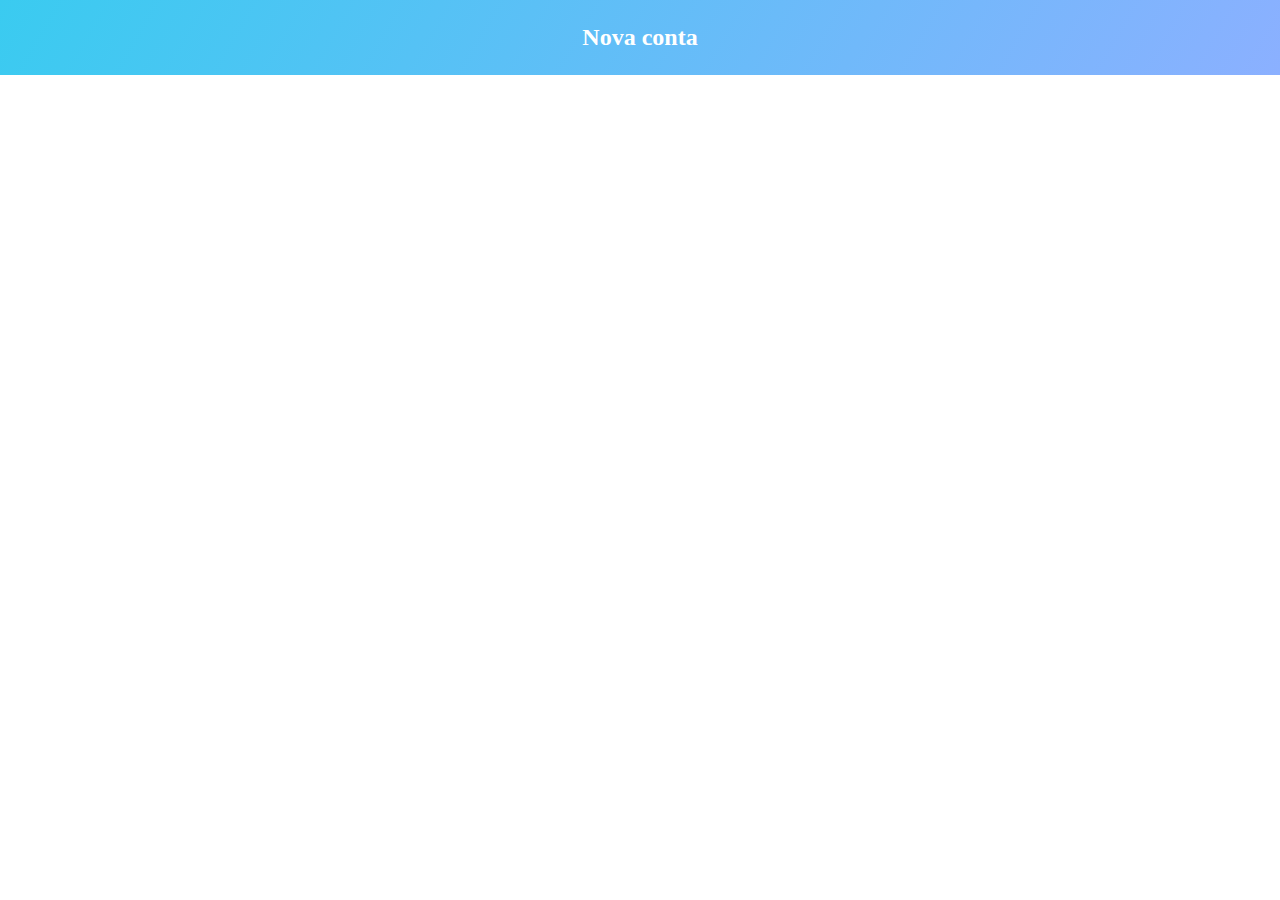
==== formulario/index.html @ 1b2b5446 "salvando novos projetos" ====
<!DOCTYPE html>
<html lang="en">
<head>
    <meta charset="UTF-8">
    <meta name="viewport" content="width=device-width, initial-scale=1.0">
   <link rel="stylesheet" href="style.css">

    <title>formulario</title>
</head>
<body>
    <div class="container">
        <section class="header">
            <h2>Nova conta</h2>
        </section>

        <form id="form">
            <div class="form-content">
                <label for="username">Nome do Usuário:</label>
                <input type="text" id="usermane" placeholder="Digite o nome do usuario..."/>
                <a>aqui vai a mensagem de erro... </a>
            </div>

            <div class="form-content">
                <label for="username">Nome do Usuário:</label>
                <input type="text" id="usermane" placeholder="Digite o nome do usuario..."/>
                <a>aqui vai a mensagem de erro... </a>
            </div>
        </form>
    </div>
    <footer>
        <section class="rodape">
        </section>
    </footer>
</body>
</html>
---- formulario/style.css ----
*{
    font-family: 'Poppins', 'sans-serif';
    box-sizing: border-box;
    margin: 0;
    padding: 0;
}
.body{
   /*background: #121212;*/
   width: 100%; /*largura*/
   min-height: 100vh; /*minima altura*/
   display: flex;
   justify-content: center;
   align-items: center;
}
.conteiner{
        background-color: #fafafa;
        border-radius: 14px;
        margin: 14px;
        max-width: 600px;
        width: 100%;
        box-sizing: 0 3px 5px rgba(0,0,0, 0.5);
        overflow: hidden;
}
.header{
    background:linear-gradient(120deg, #3acbf0 0%, #8bb0ff 100%);
    padding: 24px;
    text-align: center;
    color: #FFF;
}
.rodape{
    background:linear-gradient(120deg, #3acbf0 0%, #8bb0ff 100%);

}
.form{
    padding: 18px;
}
.form-content{
    margin-bottom: 8px;
    padding-bottom: 18px;
    position: relative;
}
.form-content label{
    display: inline-block;
    margin-bottom:4px;
}
.form-content input{
    display: block;
    width: 100%;
    border-radius: 8px;
    padding: 8px;
    border: 2px solid #dfdfdf;
}
.form-content{
    position: absolute;
    bottom: -8px;
    left: 0;
    visibility: hidden; /*funçao que só aparece para acusar erro de login*/
}
.form-content button{
    background-color: #00c3ff;
    color: #FFF;
    width: 100%;
    border-radius: 14px;
    padding: 10px;
    border: pointer;
    margin-top: 14px;
}
.form-content.error input{
    border-color: #ff3b25;
}
.form-content.error a{
    color:#ff3b25;
}
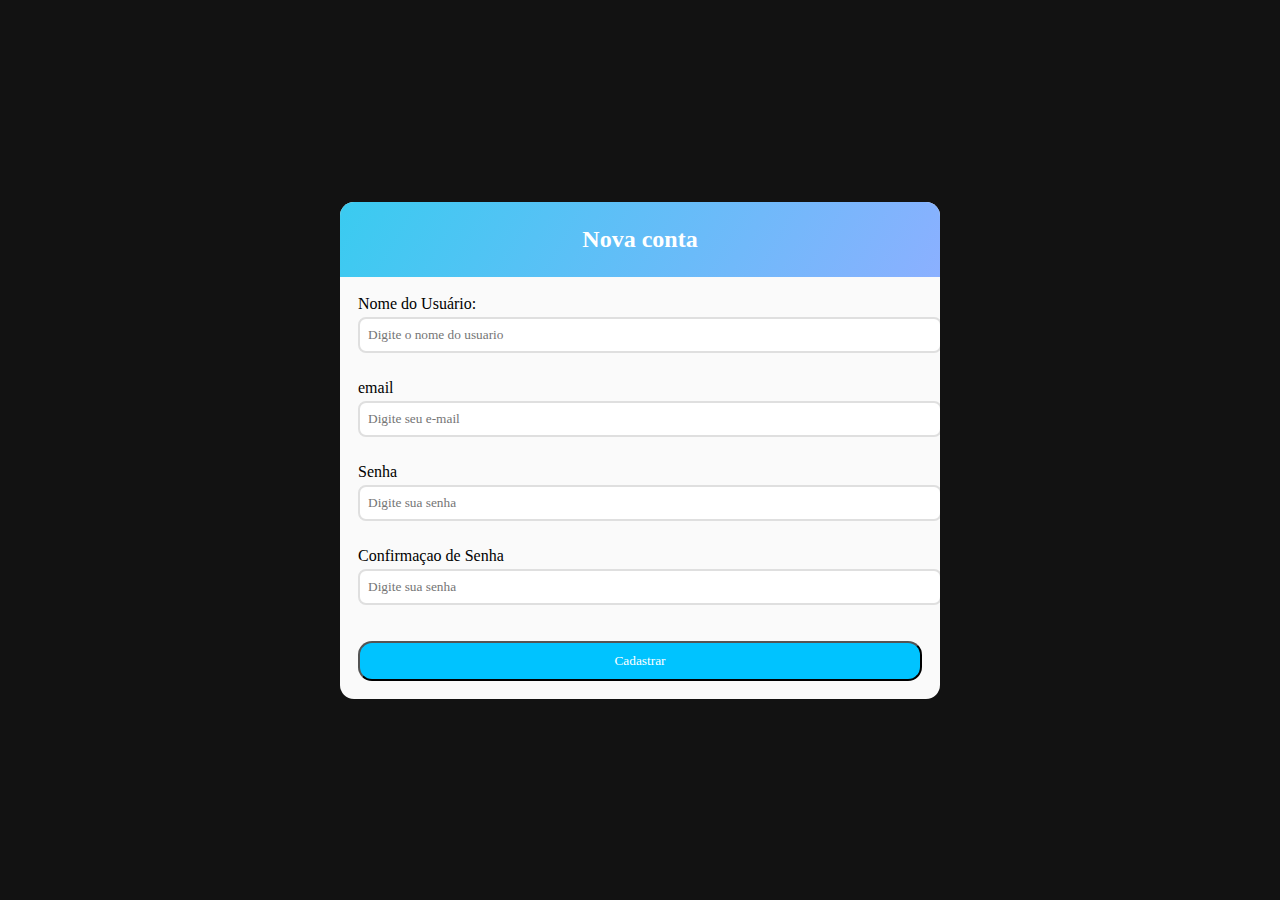
==== commit 7f23f45f: "Salvando novas alteracoes" ====
--- a/formulario/index.html
+++ b/formulario/index.html
@@ -7,29 +7,44 @@
 
     <title>formulario</title>
 </head>
+
 <body>
+
     <div class="container">
+
         <section class="header">
             <h2>Nova conta</h2>
         </section>
+        
+        <form id="form" class="form">
 
-        <form id="form">
             <div class="form-content">
                 <label for="username">Nome do Usuário:</label>
-                <input type="text" id="usermane" placeholder="Digite o nome do usuario..."/>
-                <a>aqui vai a mensagem de erro... </a>
+                <input type="text" id="username" placeholder="Digite o nome do usuario"/>
+                <a>aqui vai a mensagem de erro</a>
             </div>
 
             <div class="form-content">
-                <label for="username">Nome do Usuário:</label>
-                <input type="text" id="usermane" placeholder="Digite o nome do usuario..."/>
-                <a>aqui vai a mensagem de erro... </a>
+                <label for="email">email</label>
+                <input type="text" id="email" placeholder="Digite seu e-mail"/>
+                <a>aqui vai a mensagem de erro</a>
             </div>
+
+           <div class="form-content">
+                <label for="username">Senha</label>
+                <input type="password" id="password" placeholder="Digite sua senha"/>
+                <a>aqui vai a mensagem de erro</a>
+            </div>
+
+            <div class="form-content">
+                <label for="password-confirmation">Confirmaçao de Senha</label>
+                <input type="password-confirmation" id="password-confirmation" placeholder="Digite sua senha"/>
+                <a>aqui vai a mensagem de erro</a>
+            </div>
+            <button type="submit">Cadastrar</button>
         </form>
     </div>
-    <footer>
-        <section class="rodape">
-        </section>
-    </footer>
+
+    <script src="js.js"></script>
 </body>
 </html>--- a/formulario/style.css
+++ b/formulario/style.css
@@ -1,35 +1,30 @@
 *{
     font-family: 'Poppins', 'sans-serif';
-    box-sizing: border-box;
     margin: 0;
     padding: 0;
 }
-.body{
-   /*background: #121212;*/
+body{
+   background: #121212;
    width: 100%; /*largura*/
    min-height: 100vh; /*minima altura*/
    display: flex;
    justify-content: center;
    align-items: center;
 }
-.conteiner{
-        background-color: #fafafa;
-        border-radius: 14px;
-        margin: 14px;
-        max-width: 600px;
-        width: 100%;
-        box-sizing: 0 3px 5px rgba(0,0,0, 0.5);
-        overflow: hidden;
+.container{
+    background-color: #fafafa;
+    border-radius: 14px;
+    margin: 14px;
+    max-width: 600px;
+    width: 100%;
+    box-sizing: 0 3px 5px rgba(0,0,0, 0.5);
+    overflow: hidden;
 }
 .header{
     background:linear-gradient(120deg, #3acbf0 0%, #8bb0ff 100%);
     padding: 24px;
     text-align: center;
     color: #FFF;
-}
-.rodape{
-    background:linear-gradient(120deg, #3acbf0 0%, #8bb0ff 100%);
-
 }
 .form{
     padding: 18px;
@@ -41,29 +36,29 @@
 }
 .form-content label{
     display: inline-block;
-    margin-bottom:4px;
+    margin-bottom: 4px;
 }
-.form-content input{
+.form-content input{/**CONFIGURANDO O CAMPO ONDE VAI AS INFORMAÇÕES*/
     display: block;
     width: 100%;
     border-radius: 8px;
     padding: 8px;
     border: 2px solid #dfdfdf;
 }
-.form-content{
+.form-content a{
     position: absolute;
     bottom: -8px;
     left: 0;
     visibility: hidden; /*funçao que só aparece para acusar erro de login*/
 }
-.form-content button{
+.form button{
     background-color: #00c3ff;
     color: #FFF;
     width: 100%;
     border-radius: 14px;
     padding: 10px;
     border: pointer;
-    margin-top: 14px;
+    margin-top: 10px;
 }
 .form-content.error input{
     border-color: #ff3b25;
